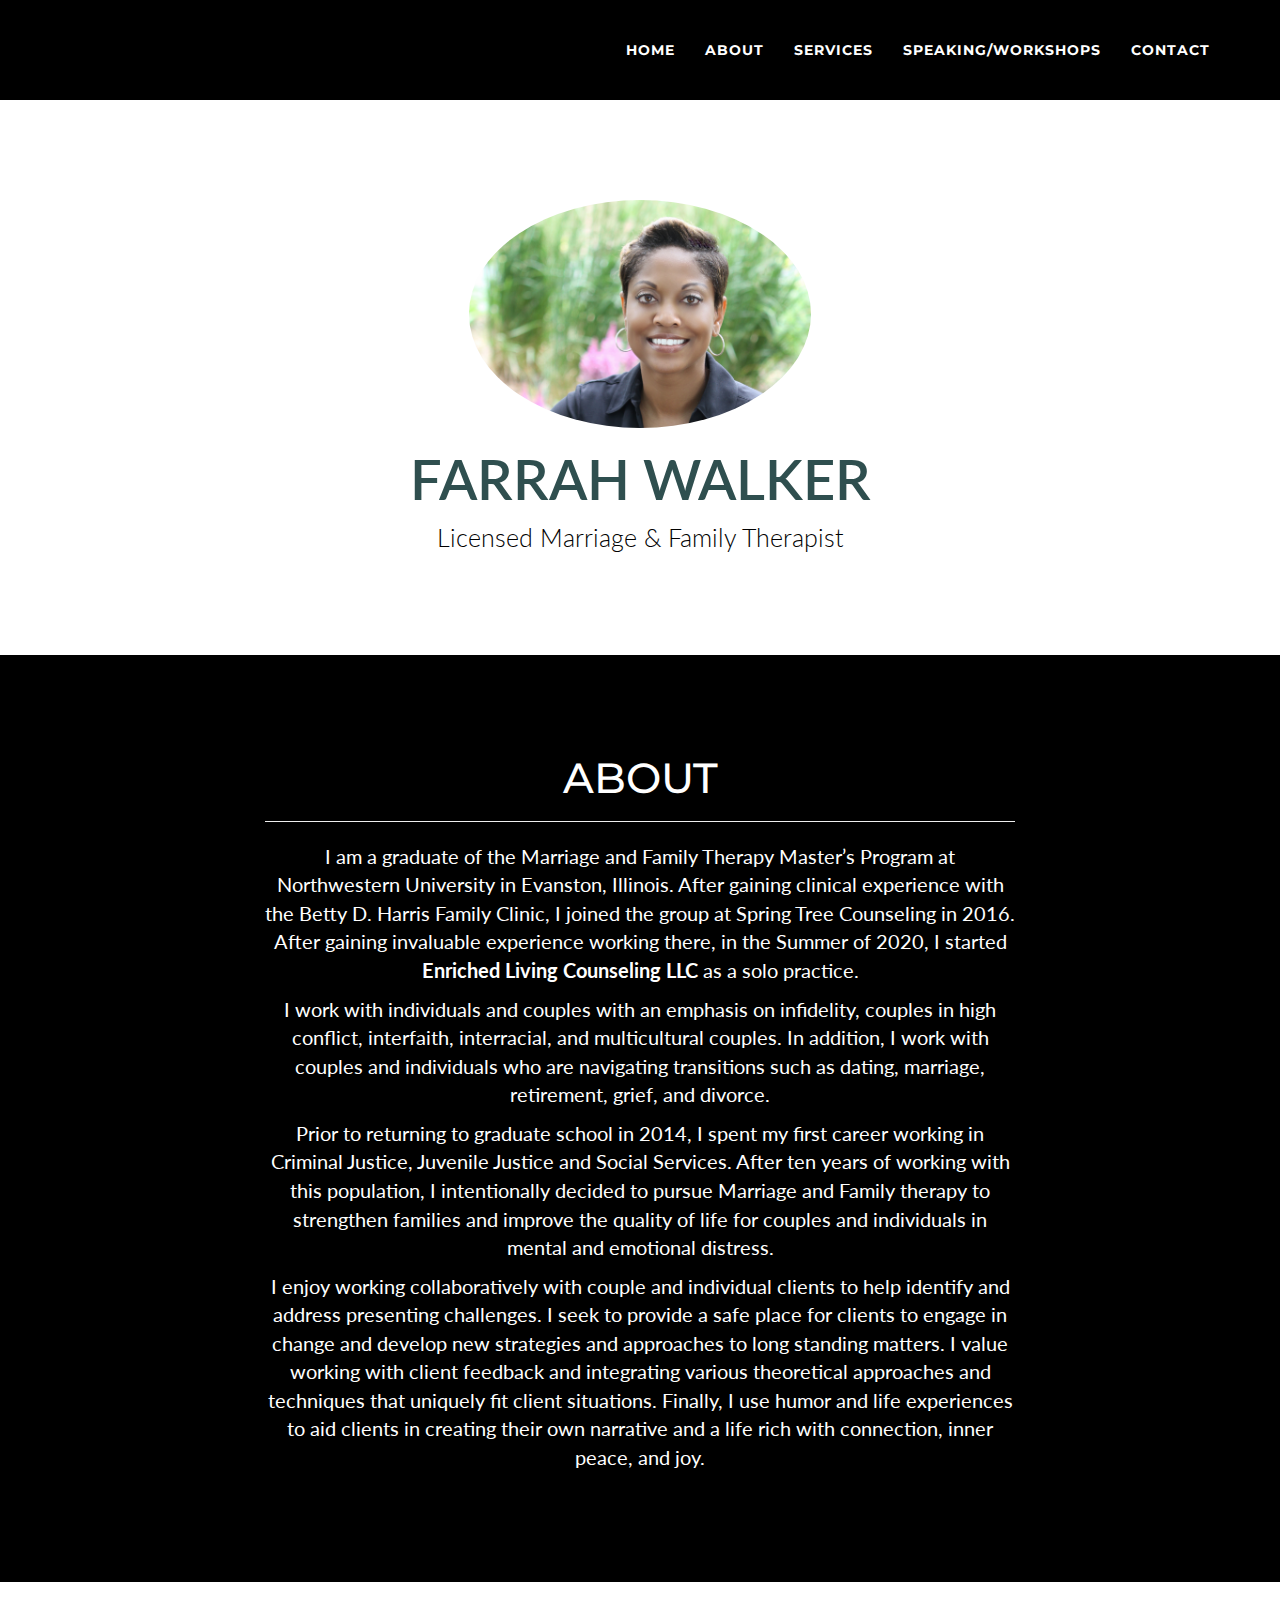
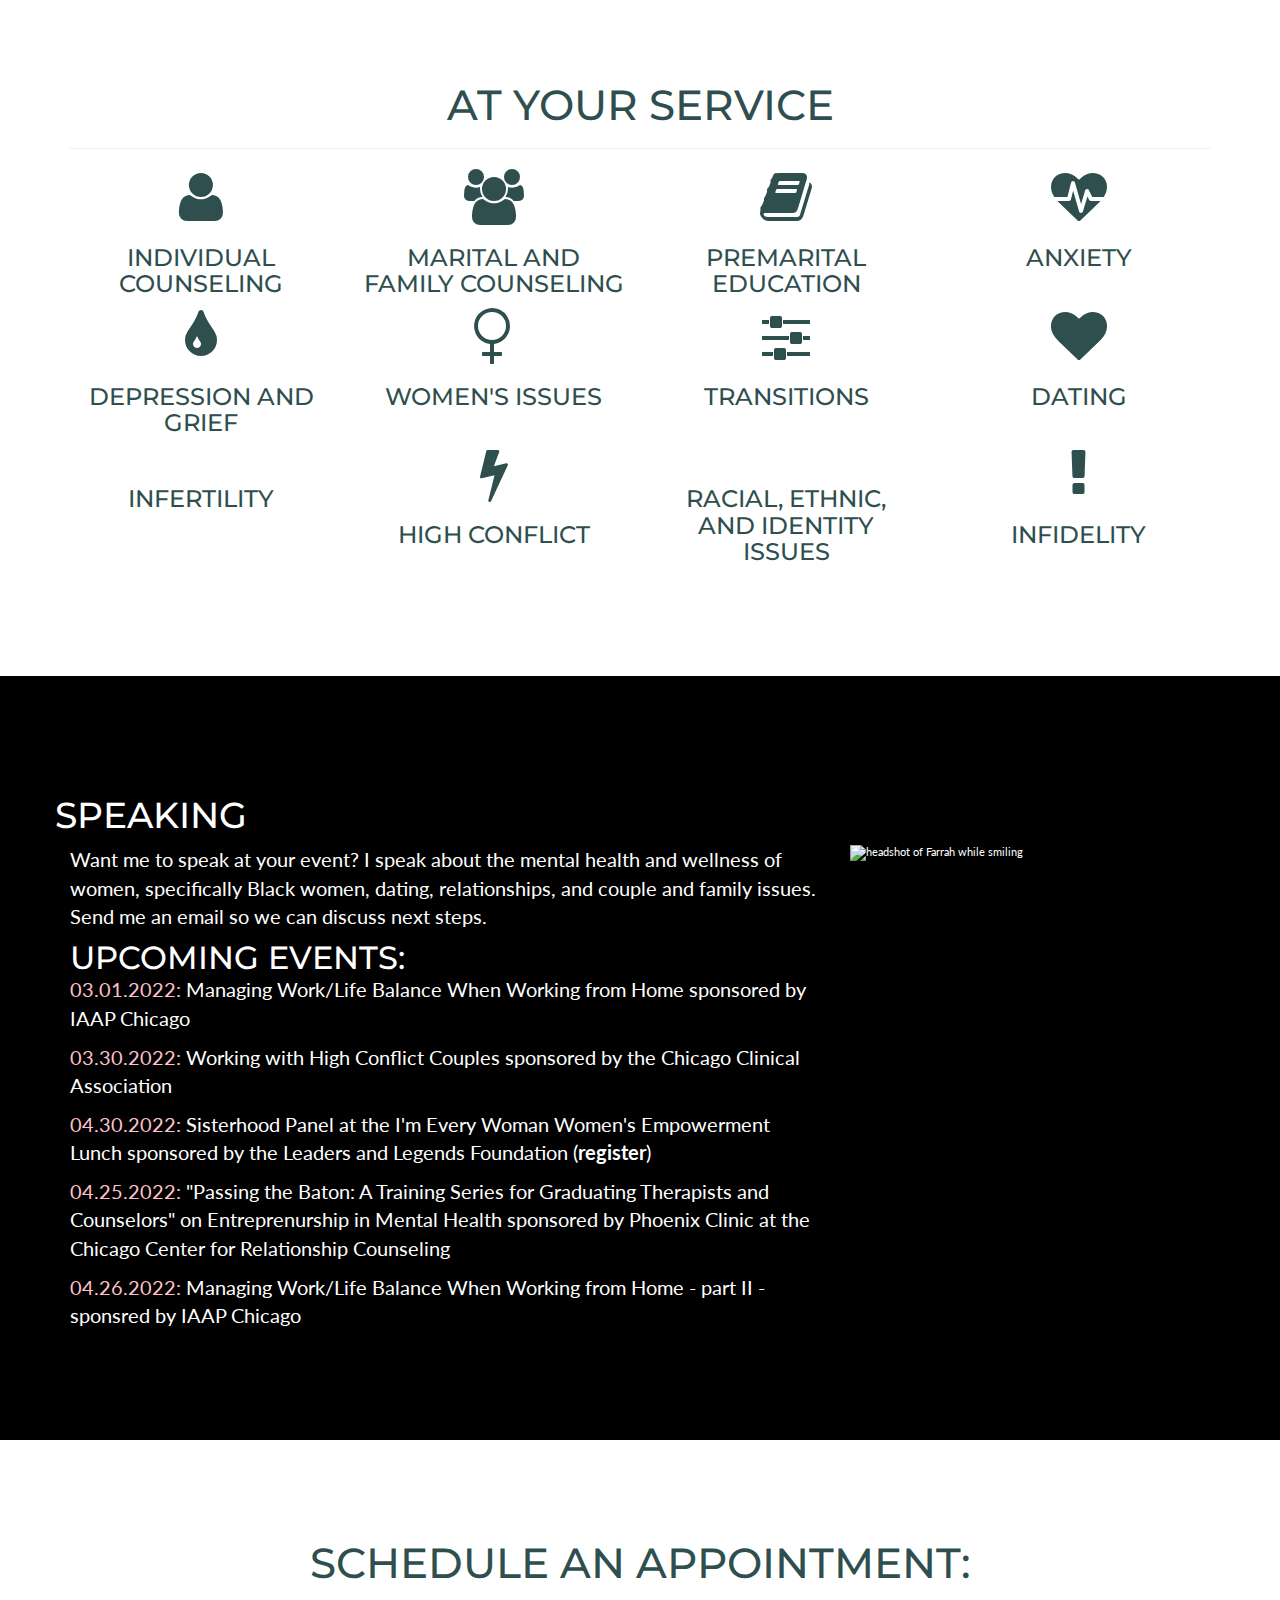
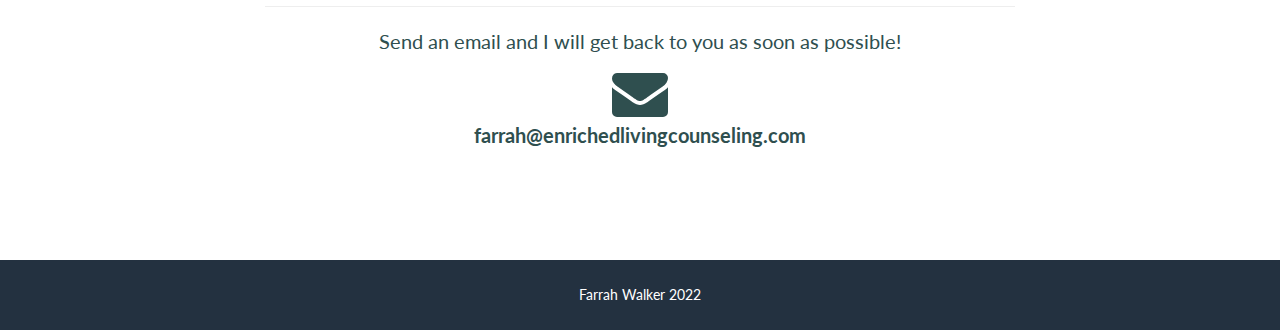
==== index.html @ 79505663 "events and speaking photo" ====
<!DOCTYPE html>
<html lang="en">

<head>

    <meta charset="utf-8">
    <meta http-equiv="X-UA-Compatible" content="IE=edge">
    <meta name="viewport" content="width=device-width, initial-scale=1">
    <meta name="description" content="Home page for Farrah Walker, MFT">
    <meta name="author" content="Robin N. Brewer - robinbrewer.com">

    <title>Farrah Walker, MFT</title>

    <!-- Bootstrap Core CSS -->
    <link href="vendor/bootstrap/css/bootstrap.min.css" rel="stylesheet">

    <!-- Theme CSS -->
    <link href="css/freelancer.min.css" rel="stylesheet">
    
    <!-- Custom Fonts -->
    <link href="vendor/font-awesome/css/font-awesome.min.css" rel="stylesheet" type="text/css">

    <link rel="stylesheet" href="https://use.fontawesome.com/releases/v5.15.4/css/all.css" integrity="sha384-DyZ88mC6Up2uqS4h/KRgHuoeGwBcD4Ng9SiP4dIRy0EXTlnuz47vAwmeGwVChigm" crossorigin="anonymous"/>

    <link href="https://fonts.googleapis.com/css?family=Montserrat:400,700" rel="stylesheet" type="text/css">
    <link href="https://fonts.googleapis.com/css?family=Lato:400,700,400italic,700italic" rel="stylesheet" type="text/css">

    <link href="css/custom.css" rel="stylesheet">


    <!-- HTML5 Shim and Respond.js IE8 support of HTML5 elements and media queries -->
    <!-- WARNING: Respond.js doesn't work if you view the page via file:// -->
    <!--[if lt IE 9]>
        <script src="https://oss.maxcdn.com/libs/html5shiv/3.7.0/html5shiv.js"></script>
        <script src="https://oss.maxcdn.com/libs/respond.js/1.4.2/respond.min.js"></script>
    <![endif]-->

</head>

<body id="page-top" class="index">
<div id="skipnav"><a href="#maincontent">Skip to main content</a></div>

    <!-- Navigation -->
    <nav id="mainNav" class="navbar navbar-default navbar-fixed-top navbar-custom">
        <div class="container">
            <!-- Brand and toggle get grouped for better mobile display -->
            <div class="navbar-header page-scroll">
                <button type="button" class="navbar-toggle" data-toggle="collapse" data-target="#bs-example-navbar-collapse-1">
                    <span class="sr-only">Toggle navigation</span> <i class="fa fa-bars fa-2x" aria-hidden="true"></i>
                </button>
                <!--<a class="navbar-brand" href="#page-top">Farrah Walker, MFT</a>-->
            </div>

            <!-- Collect the nav links, forms, and other content for toggling -->
            <div class="collapse navbar-collapse" id="bs-example-navbar-collapse-1">
                <ul class="nav navbar-nav navbar-right">
                    <li class="hidden">
                        <a href="#page-top"></a>
                    </li>
                    <li>
                        <a class="page-scroll" href="#">Home</a>
                    </li>
                   <li>
                        <a class="page-scroll" href="#about">About</a>
                    </li>
                    <li>
                        <a class="page-scroll" href="#services">Services</a>
                    </li>
                    <li>
                        <a class="page-scroll" href="#speaking">Speaking/Workshops</a>
                    </li>
                    <li>
                        <a class="page-scroll" href="#contact">Contact</a>
                    </li>
                </ul>
            </div>
            <!-- /.navbar-collapse -->
        </div>
        <!-- /.container-fluid -->
    </nav>

    <!-- Header -->
    <header>
        <div class="container" id="maincontent" tabindex="-1">
            <div class="row">
                <div class="col-lg-12">
                    <img class="img-responsive img-circle" src="img/header.jpg" width="30%" alt="farrah with short hair, smiling and wearing glasses">
                    
                    <div class="intro-text">
                        <h1 class="name">Farrah Walker</h1>
                        
                        <span class="skills">Licensed Marriage & Family Therapist</span>
                        
                    </div>
                </div>
            </div>
        </div>
    </header>


    <section class="bg-primary success" id="about">
        <div class="container">
            <div class="row">
                <div class="col-lg-8 col-lg-offset-2 text-center">
                    <h2 class="section-heading">About</h2>
                    <hr class="light">

                    <p class="text-faded">
                        I am a graduate of the Marriage and Family Therapy Master’s Program at Northwestern University in Evanston, Illinois. After gaining clinical experience with the Betty D. Harris Family Clinic, I joined the group at Spring Tree Counseling in 2016. After gaining invaluable experience working there, in the Summer of 2020, I started <a href="https://enrichedlivingcounseling.com/">Enriched Living Counseling LLC</a> as a solo practice. 
                    </p>    

                    <p class="text-faded">
                        I work with individuals and couples with an emphasis on infidelity, couples in high conflict, interfaith, interracial, and multicultural couples. In addition, I work with couples and individuals who are navigating transitions such as dating, marriage, retirement, grief, and divorce. 
                    </p>

                    <p class="text-faded">
                        Prior to returning to graduate school in 2014, I spent my first career working in Criminal Justice, Juvenile Justice and Social Services.  After ten years of working with this population, I intentionally decided to pursue Marriage and Family therapy to strengthen families and improve the quality of life for couples and individuals in mental and emotional distress.  
                    </p>

                    <p class="text-faded">
                        I enjoy working collaboratively with couple and individual clients to help identify and address presenting challenges. I seek to provide a safe place for clients to engage in change and develop new strategies and approaches to long standing matters. I value working with client feedback and integrating various theoretical approaches and techniques that uniquely fit client situations. Finally, I use humor and life experiences to aid clients in creating their own narrative and a life rich with connection, inner peace, and joy.  
                    </p>

                </div>
            </div>
        </div>
    </section>

    <section id="services">
        <div class="container">
            <div class="row">
                <div class="col-lg-12 text-center">
                    <h2 class="section-heading">At Your Service</h2>
                    <hr class="primary">
                </div>
            </div>
        </div>
        <div class="container">
            <div class="row">
                <div class="col-lg-3 col-md-6 text-center">
                    <div class="service-box">
                        <!--<img src="img/user.png" width="50">-->
                        <i class="fa fa-user fa-4x" aria-hidden="true"></i>
                        <h3>Individual Counseling</h3>
                    </div>
                </div>
                <div class="col-lg-3 col-md-6 text-center">
                    <div class="service-box">
                        <!--<img src="img/users.png" width="50">-->
                        <i class="fa fa-users fa-4x" aria-hidden="true"></i>
                        <h3>Marital and Family Counseling</h3>
                    </div>
                </div>
                <div class="col-lg-3 col-md-6 text-center">
                    <div class="service-box">
                        <!--<img src="img/book.png" width="50">-->
                        <i class="fa fa-book fa-4x" aria-hidden="true"></i>
                        <h3>Premarital Education</h3>
                    </div>
                </div>
                <div class="col-lg-3 col-md-6 text-center">
                    <div class="service-box">
                        <!--<img src="img/heartbeat.png" width="50">-->
                        <i class="fa fa-heartbeat fa-4x" aria-hidden="true"></i>
                        <h3>Anxiety</h3>
                    </div>
                </div>
            </div>

            <div class="row">
                <div class="col-lg-3 col-md-6 text-center">
                    <div class="service-box">
                        <!--<img src="img/tear.png" width="50">-->
                        <i class="fa fa-tint fa-4x" aria-hidden="true"></i>
                        <h3>Depression and Grief</h3>
                    </div>
                </div>
                
                <div class="col-lg-3 col-md-6 text-center">
                    <div class="service-box">
                        <!--<img src="img/venus.png" width="50">-->
                        <i class="fa fa-venus fa-4x" aria-hidden="true"></i>
                        <h3>Women's Issues</h3>
                    </div>
                </div>
                <div class="col-lg-3 col-md-6 text-center">
                    <div class="service-box">
                        <!--<img src="img/exchange.png" width="50">-->
                        <i class="fa fa-sliders fa-4x" aria-hidden="true"></i>
                        <h3>Transitions</h3>
                    </div>
                </div>
                <div class="col-lg-3 col-md-6 text-center">
                    <div class="service-box">
                        <!--<img src="img/exchange.png" width="50">-->
                        <i class="fa fa-heart fa-4x" aria-hidden="true"></i>
                        <h3>Dating</h3>
                    </div>
                </div>
            </div>

            <div class="row">
                <div class="col-lg-3 col-md-6 text-center">
                    <div class="service-box">
                        <!--<img src="img/tear.png" width="50">-->
                        <i class="fa fa-seedling fa-4x" aria-hidden="true"></i>
                        <h3>Infertility</h3>
                    </div>
                </div>
                
                <div class="col-lg-3 col-md-6 text-center">
                    <div class="service-box">
                        <!--<img src="img/venus.png" width="50">-->
                        <i class="fa fa-bolt fa-4x" aria-hidden="true"></i>
                        <h3>High Conflict</h3>
                    </div>
                </div>
                <div class="col-lg-3 col-md-6 text-center">
                    <div class="service-box">
                        <!--<img src="img/exchange.png" width="50">-->
                        <i class="fa fa-fingerprint fa-4x" aria-hidden="true"></i>
                        <h3>Racial, Ethnic, and Identity Issues</h3>
                    </div>
                </div>
                <div class="col-lg-3 col-md-6 text-center">
                    <div class="service-box">
                        <!--<img src="img/exchange.png" width="50">-->
                        <i class="fa fa-exclamation fa-4x" aria-hidden="true"></i>
                        <h3>Infidelity</h3>
                    </div>
                </div>
            </div>

            
        </div>
    </section>



    <section id="speaking" class="no-padding success">
        <div class="container">
            <div class="row">
                <h1>Speaking</h1>

                <div class="col-md-8">
                    <p class="speaking"> Want me to speak at your event? I speak about the mental health and wellness of women, specifically Black women, dating, relationships, and couple and family issues. Send me an email so we can discuss next steps.</p>

                    <h2>Upcoming Events:</h2>
                    <p><span class="speak-dt">03.01.2022:</span> Managing Work/Life Balance When Working from Home sponsored by IAAP Chicago</p>
                    <p><span class="speak-dt">03.30.2022:</span> Working with High Conflict Couples sponsored by the Chicago Clinical Association</p>
                    <p><span class="speak-dt">04.30.2022:</span> Sisterhood Panel at the I'm Every Woman Women's Empowerment Lunch sponsored by the Leaders and Legends Foundation (<a href="https://www.eventbrite.com/e/im-every-woman-tickets-239328416737">register</a>)</p>
                    <p><span class="speak-dt">04.25.2022:</span> "Passing the Baton: A Training Series for Graduating Therapists and Counselors" on Entreprenurship in Mental Health sponsored by Phoenix Clinic at the Chicago Center for Relationship Counseling</p>
                    <p><span class="speak-dt">04.26.2022:</span> Managing Work/Life Balance When Working from Home - part II - sponsred by IAAP Chicago</p>

                </div>

                <div class="col-md-4">
                    <img src="img/speaking.jpg" alt="headshot of Farrah while smiling" width="70%">
                </div>
            </div>

        </div>
    </section>

    <section id="contact" >
        <div class="container">
            <div class="row">
                <div class="col-lg-8 col-lg-offset-2 text-center">
                    <h2 class="section-heading">Schedule an appointment:</h2>
                    <hr class="primary">
                    <p>Send an email and I will get back to you as soon as possible!</p>
                </div>

                <div class="col-lg-12 text-center">
                    <i class="fa fa-envelope fa-4x" aria-hidden="true"></i>
                    <p><a class="darklink" href="mailto:farrah@enrichedlivingcounseling.com">farrah@enrichedlivingcounseling.com</a></p>
                </div>
            </div>
        </div>
    </section>

    <!-- Footer -->
    <footer class="text-center">
        
        <div class="footer-below">
            <div class="container">
                <div class="row">
                    <div class="col-lg-12">
                        Farrah Walker 2022
                    </div>
                </div>
            </div>
        </div>
    </footer>

    <!-- Scroll to Top Button (Only visible on small and extra-small screen sizes) -->
    <div class="scroll-top page-scroll hidden-sm hidden-xs hidden-lg hidden-md">
        <a class="btn btn-primary" href="#page-top">
            <i class="fa fa-chevron-up"></i>
        </a>
    </div>

    
   
    
    

    <!-- jQuery -->
    <script src="vendor/jquery/jquery.min.js"></script>

    <!-- Bootstrap Core JavaScript -->
    <script src="vendor/bootstrap/js/bootstrap.min.js"></script>

    <!-- Plugin JavaScript -->
    <script src="https://cdnjs.cloudflare.com/ajax/libs/jquery-easing/1.3/jquery.easing.min.js"></script>

    <!-- Contact Form JavaScript -->
    <script src="js/jqBootstrapValidation.js"></script>
    <script src="js/contact_me.js"></script>

    <!-- Theme JavaScript -->
    <script src="js/freelancer.min.js"></script>

</body>

</html>
---- css/freelancer.min.css ----
/*!
 * Start Bootstrap - Freelancer v3.3.7+1 (http://startbootstrap.com/template-overviews/freelancer)
 * Copyright 2013-2016 Start Bootstrap
 * Licensed under MIT (https://github.com/BlackrockDigital/startbootstrap/blob/gh-pages/LICENSE)
 */body{font-family:Lato,'Helvetica Neue',Helvetica,Arial,sans-serif;overflow-x:hidden}p{font-size:20px}p.small{font-size:16px}a,a.active,a:active,a:focus,a:hover{color:#18BC9C}h1,h2,h3,h4,h5,h6{font-family:Montserrat,"Helvetica Neue",Helvetica,Arial,sans-serif;text-transform:uppercase;font-weight:700}hr.star-light,hr.star-primary{padding:0;border:none;border-top:solid 5px;text-align:center;max-width:250px;margin:25px auto 30px}hr.star-light:after,hr.star-primary:after{content:"\f005";font-family:FontAwesome;display:inline-block;position:relative;top:-.8em;font-size:2em;padding:0 .25em}hr.star-light{border-color:#fff}hr.star-light:after{background-color:#18BC9C;color:#fff}hr.star-primary{border-color:#2C3E50}hr.star-primary:after{background-color:#fff;color:#2C3E50}.img-centered{margin:0 auto}header{text-align:center;background:#18BC9C;color:#fff}header .container{padding-top:100px;padding-bottom:50px}header img{display:block;margin:0 auto 20px}header .intro-text .name{display:block;font-family:Montserrat,"Helvetica Neue",Helvetica,Arial,sans-serif;text-transform:uppercase;font-weight:700;font-size:2em}header .intro-text .skills{font-size:1.25em;font-weight:300}@media (min-width:768px){header .container{padding-top:200px;padding-bottom:100px}header .intro-text .name{font-size:4.75em}header .intro-text .skills{font-size:1.75em}}.navbar-custom{background:#2C3E50;font-family:Montserrat,"Helvetica Neue",Helvetica,Arial,sans-serif;text-transform:uppercase;font-weight:700;border:none}.navbar-custom .navbar-brand,.navbar-custom .navbar-brand.active,.navbar-custom .navbar-brand:active,.navbar-custom .navbar-brand:focus,.navbar-custom .navbar-brand:hover{color:#fff}.navbar-custom .navbar-nav{letter-spacing:1px}.navbar-custom .navbar-nav li a{color:#fff}.navbar-custom .navbar-nav li a:hover{color:#18BC9C}.navbar-custom .navbar-nav li a:active,.navbar-custom .navbar-nav li a:focus{color:#fff}.navbar-custom .navbar-nav li.active a,.navbar-custom .navbar-nav li.active a:active,.navbar-custom .navbar-nav li.active a:focus,.navbar-custom .navbar-nav li.active a:hover{color:#fff;background:#18BC9C}.navbar-custom .navbar-toggle{color:#fff;text-transform:uppercase;font-size:10px;border-color:#fff}.navbar-custom .navbar-toggle:focus,.navbar-custom .navbar-toggle:hover{background-color:#18BC9C;color:#fff;border-color:#18BC9C}@media (min-width:768px){.navbar-custom{padding:25px 0;-webkit-transition:padding .3s;-moz-transition:padding .3s;transition:padding .3s}.navbar-custom .navbar-brand{font-size:2em;-webkit-transition:all .3s;-moz-transition:all .3s;transition:all .3s}.navbar-custom.affix{padding:10px 0}.navbar-custom.affix .navbar-brand{font-size:1.5em}}section{padding:100px 0}section h2{margin:0;font-size:3em}section.success{background:#18BC9C;color:#fff}@media (max-width:767px){section{padding:75px 0}section.first{padding-top:75px}}#portfolio .portfolio-item{margin:0 0 15px;right:0}#portfolio .portfolio-item .portfolio-link{display:block;position:relative;max-width:400px;margin:0 auto}#portfolio .portfolio-item .portfolio-link .caption{background:rgba(24,188,156,.9);position:absolute;width:100%;height:100%;opacity:0;transition:all ease .5s;-webkit-transition:all ease .5s;-moz-transition:all ease .5s}#portfolio .portfolio-item .portfolio-link .caption:hover{opacity:1}#portfolio .portfolio-item .portfolio-link .caption .caption-content{position:absolute;width:100%;height:20px;font-size:20px;text-align:center;top:50%;margin-top:-12px;color:#fff}#portfolio .portfolio-item .portfolio-link .caption .caption-content i{margin-top:-12px}#portfolio .portfolio-item .portfolio-link .caption .caption-content h3,#portfolio .portfolio-item .portfolio-link .caption .caption-content h4{margin:0}#portfolio *{z-index:2}@media (min-width:767px){#portfolio .portfolio-item{margin:0 0 30px}}.floating-label-form-group{position:relative;margin-bottom:0;padding-bottom:.5em;border-bottom:1px solid #eee}.floating-label-form-group input,.floating-label-form-group textarea{z-index:1;position:relative;padding-right:0;padding-left:0;border:none;border-radius:0;font-size:1.5em;background:0 0;box-shadow:none!important;resize:none}.floating-label-form-group label{display:block;z-index:0;position:relative;top:2em;margin:0;font-size:.85em;line-height:1.764705882em;vertical-align:middle;vertical-align:baseline;opacity:0;-webkit-transition:top .3s ease,opacity .3s ease;-moz-transition:top .3s ease,opacity .3s ease;-ms-transition:top .3s ease,opacity .3s ease;transition:top .3s ease,opacity .3s ease}.floating-label-form-group:not(:first-child){padding-left:14px;border-left:1px solid #eee}.floating-label-form-group-with-value label{top:0;opacity:1}.floating-label-form-group-with-focus label{color:#18BC9C}form .row:first-child .floating-label-form-group{border-top:1px solid #eee}footer{color:#fff}footer h3{margin-bottom:30px}footer .footer-above{padding-top:50px;background-color:#2C3E50}footer .footer-col{margin-bottom:50px}footer .footer-below{padding:25px 0;background-color:#233140}.btn-outline{color:#fff;font-size:20px;border:2px solid #fff;background:0 0;transition:all .3s ease-in-out;margin-top:15px}.btn-outline.active,.btn-outline:active,.btn-outline:focus,.btn-outline:hover{color:#18BC9C;background:#fff;border:2px solid #fff}.btn-primary{color:#fff;background-color:#2C3E50;border-color:#2C3E50;font-weight:700}.btn-primary.active,.btn-primary:active,.btn-primary:focus,.btn-primary:hover,.open .dropdown-toggle.btn-primary{color:#fff;background-color:#1a242f;border-color:#161f29}.btn-primary.active,.btn-primary:active,.open .dropdown-toggle.btn-primary{background-image:none}.btn-primary.disabled,.btn-primary.disabled.active,.btn-primary.disabled:active,.btn-primary.disabled:focus,.btn-primary.disabled:hover,.btn-primary[disabled],.btn-primary[disabled].active,.btn-primary[disabled]:active,.btn-primary[disabled]:focus,.btn-primary[disabled]:hover,fieldset[disabled] .btn-primary,fieldset[disabled] .btn-primary.active,fieldset[disabled] .btn-primary:active,fieldset[disabled] .btn-primary:focus,fieldset[disabled] .btn-primary:hover{background-color:#2C3E50;border-color:#2C3E50}.btn-primary .badge{color:#2C3E50;background-color:#fff}.btn-success{color:#fff;background-color:#18BC9C;border-color:#18BC9C;font-weight:700}.btn-success.active,.btn-success:active,.btn-success:focus,.btn-success:hover,.open .dropdown-toggle.btn-success{color:#fff;background-color:#128f76;border-color:#11866f}.btn-success.active,.btn-success:active,.open .dropdown-toggle.btn-success{background-image:none}.btn-success.disabled,.btn-success.disabled.active,.btn-success.disabled:active,.btn-success.disabled:focus,.btn-success.disabled:hover,.btn-success[disabled],.btn-success[disabled].active,.btn-success[disabled]:active,.btn-success[disabled]:focus,.btn-success[disabled]:hover,fieldset[disabled] .btn-success,fieldset[disabled] .btn-success.active,fieldset[disabled] .btn-success:active,fieldset[disabled] .btn-success:focus,fieldset[disabled] .btn-success:hover{background-color:#18BC9C;border-color:#18BC9C}.btn-success .badge{color:#18BC9C;background-color:#fff}.btn-social{display:inline-block;height:50px;width:50px;border:2px solid #fff;border-radius:100%;text-align:center;font-size:20px;line-height:45px}.scroll-top{position:fixed;right:2%;bottom:2%;width:50px;height:50px;z-index:1049}.scroll-top .btn{font-size:20px;width:50px;height:50px;border-radius:100%;line-height:28px}.portfolio-modal .modal-content{border-radius:0;background-clip:border-box;-webkit-box-shadow:none;box-shadow:none;border:none;min-height:100%;padding:100px 0;text-align:center}.portfolio-modal .modal-content h2{margin:0;font-size:3em}.portfolio-modal .modal-content img{margin-bottom:30px}.portfolio-modal .modal-content .item-details{margin:30px 0}.portfolio-modal .close-modal{position:absolute;width:75px;height:75px;background-color:transparent;top:25px;right:25px;cursor:pointer}.portfolio-modal .close-modal:hover{opacity:.3}.portfolio-modal .close-modal .lr{height:75px;width:1px;margin-left:35px;background-color:#2C3E50;transform:rotate(45deg);-ms-transform:rotate(45deg);-webkit-transform:rotate(45deg);z-index:1051}.portfolio-modal .close-modal .lr .rl{height:75px;width:1px;background-color:#2C3E50;transform:rotate(90deg);-ms-transform:rotate(90deg);-webkit-transform:rotate(90deg);z-index:1052}.portfolio-modal .modal-backdrop{opacity:0;display:none}#skipnav a{padding:6px;position:absolute;top:-40px;left:0;color:#fff;border-right:1px solid #fff;border-bottom:1px solid #fff;border-bottom-right-radius:8px;background:0 0;transition:top 1s ease-out,background 1s linear;z-index:2000}#skipnav a:focus{position:absolute;left:0;top:0;background:#18BC9C;outline:0;transition:top .1s ease-in,background .5s linear}div#maincontent{outline:0}
---- css/custom.css ----
header{
    background-color: white;
    color: black;
}
a.success{
    color: white;
}
a.darklink{
  color:#2f4f4f;
}
a.darklink:hover{
  color:#18BC9C;
}
body{
	color:#2f4f4f;
}
h1,
h2,
h3,
h4,
h5,
h6 {
  font-family: "Montserrat", "Helvetica Neue", Helvetica, Arial, sans-serif;
  font-weight: 500;
}
header .intro-text .name {
  display: block;
  font-family: "Lato", "Helvetica Neue", Helvetica, Arial, sans-serif;
  text-transform: uppercase;
  font-weight: 600;
  font-size: 4em;
  color: #2f4f4f;
}
a, a.active, a:active, a:focus, a:hover{
  color:white;
  font-weight: bold;
}
a:hover{
  color: pink;
}

.success{
  background-color:black!important;
}

.navbar{
  background-color:black!important;
}

.speak-dt{
  color: pink;
}

#speaking{
  font-size: .75em;
}

/*.navbar-default .navbar-nav > li > a:hover, .navbar-default .navbar-nav > li > a:focus, .nav > li > a:focus{
    background-color: #5A0016;
    color: white;
}*/
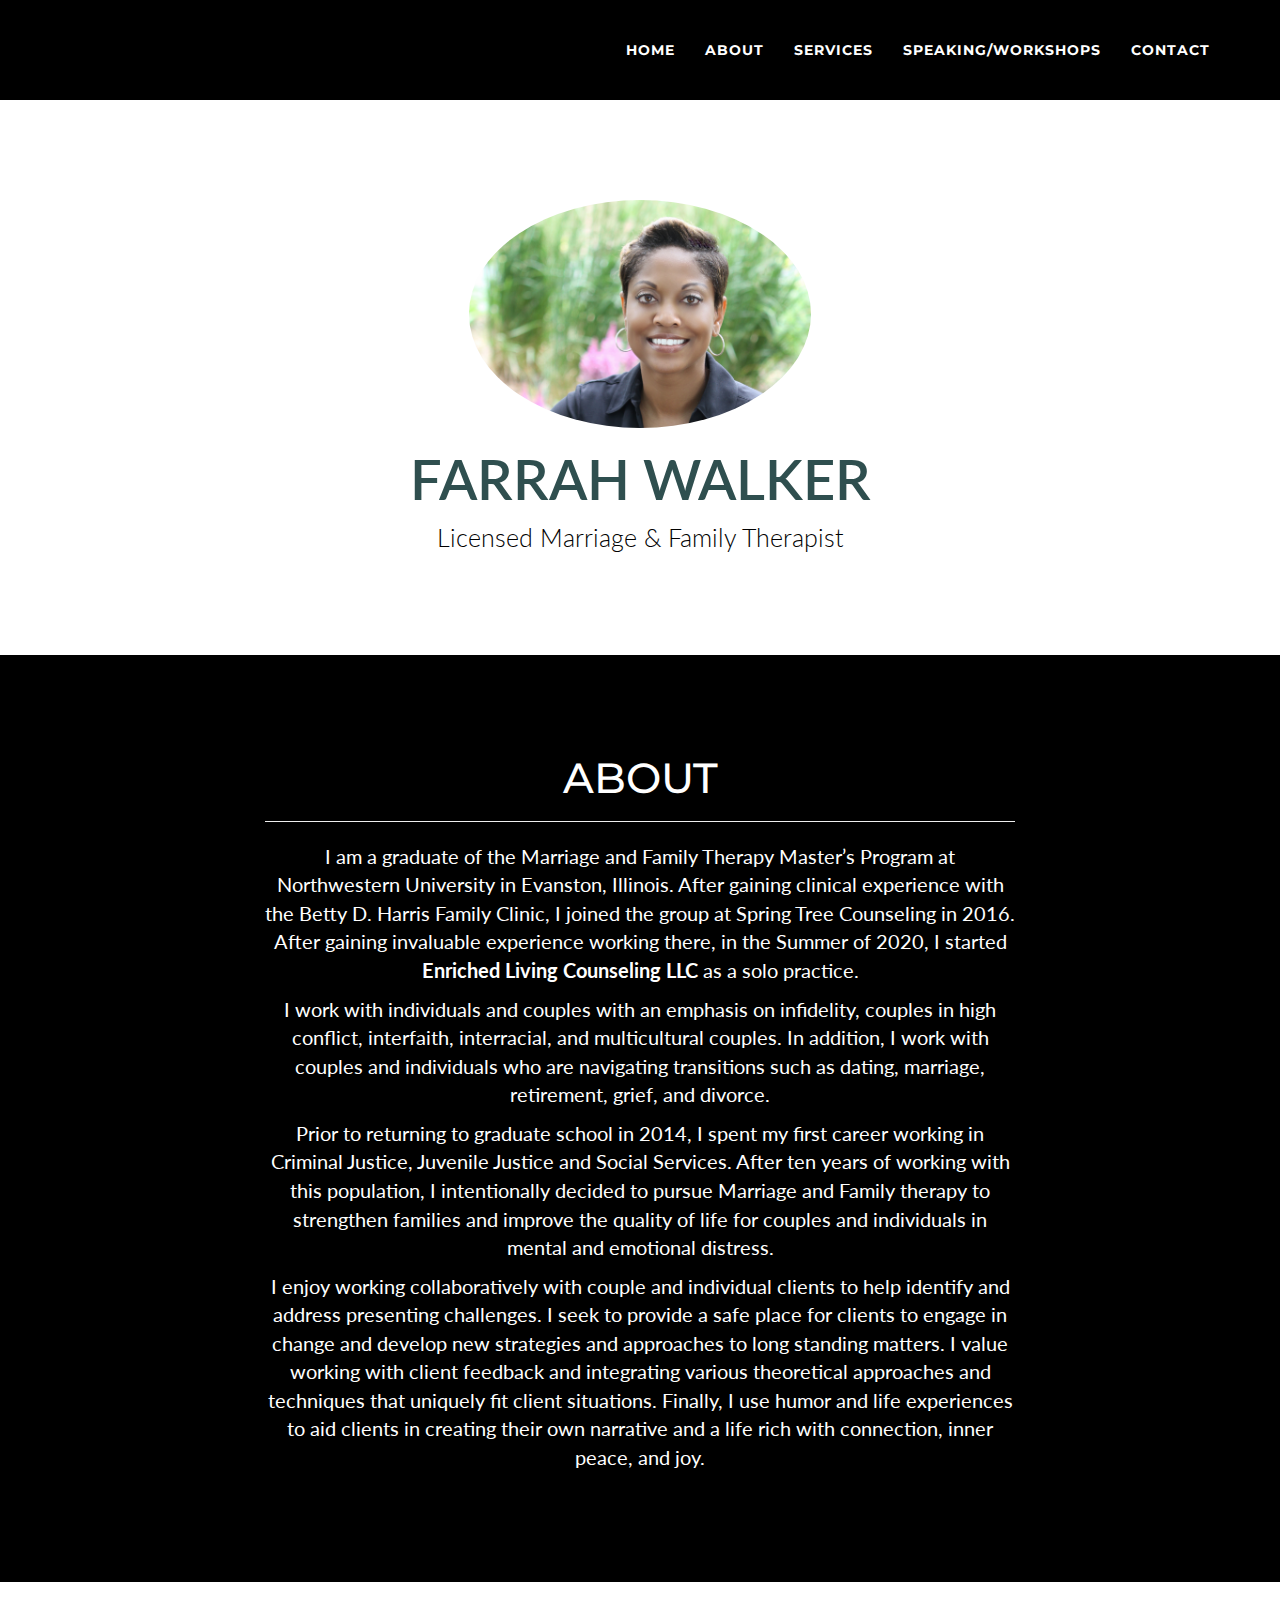
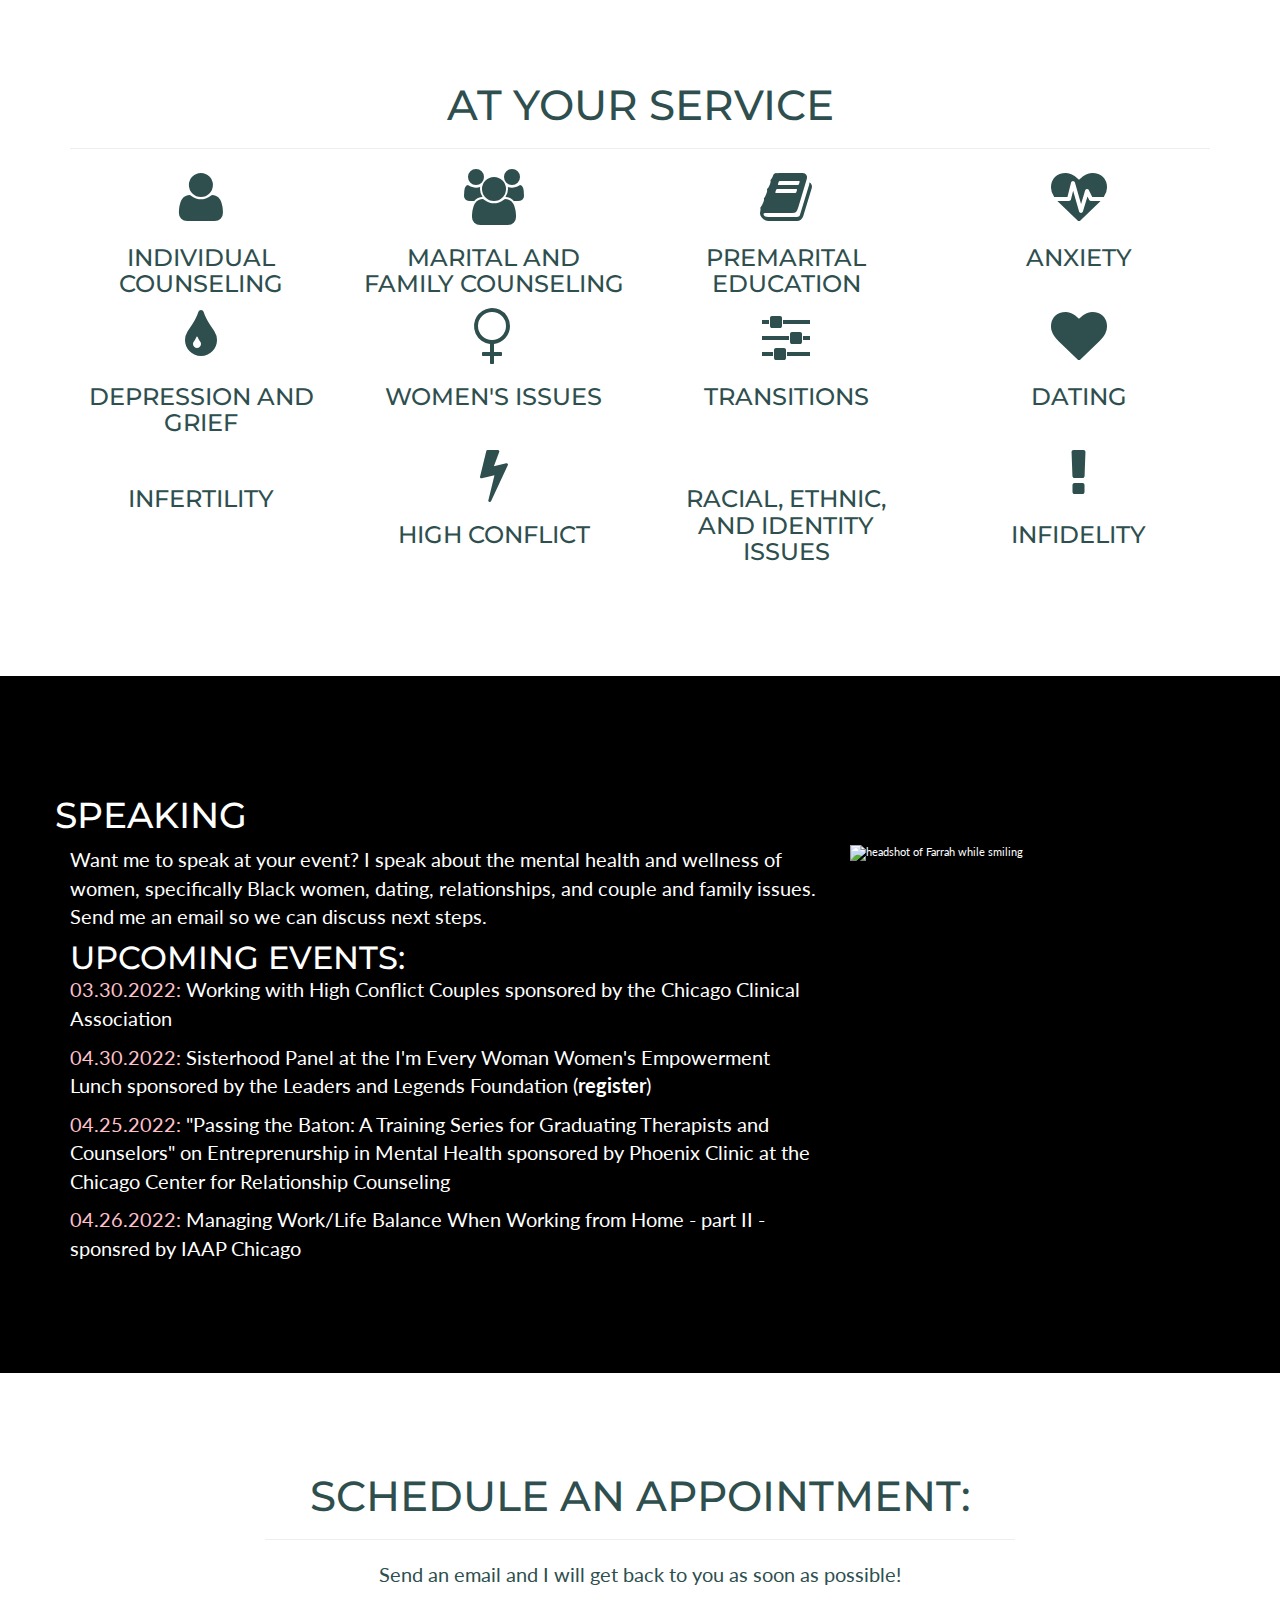
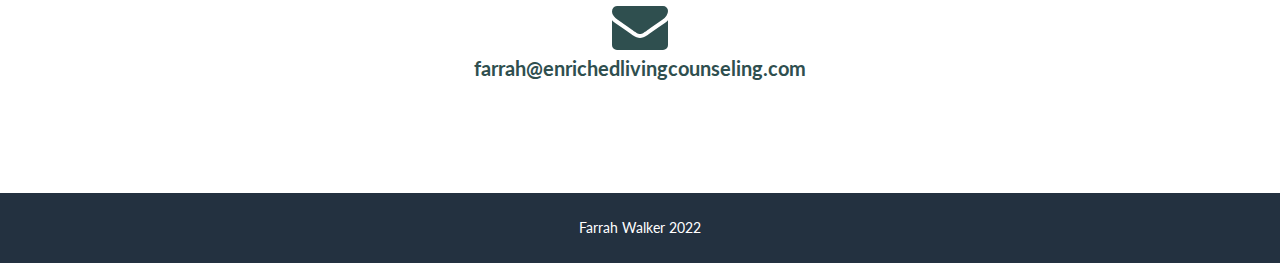
==== commit 0da165fe: "removed 3/1 speaking" ====
--- a/index.html
+++ b/index.html
@@ -246,7 +246,6 @@
                     <p class="speaking"> Want me to speak at your event? I speak about the mental health and wellness of women, specifically Black women, dating, relationships, and couple and family issues. Send me an email so we can discuss next steps.</p>
 
                     <h2>Upcoming Events:</h2>
-                    <p><span class="speak-dt">03.01.2022:</span> Managing Work/Life Balance When Working from Home sponsored by IAAP Chicago</p>
                     <p><span class="speak-dt">03.30.2022:</span> Working with High Conflict Couples sponsored by the Chicago Clinical Association</p>
                     <p><span class="speak-dt">04.30.2022:</span> Sisterhood Panel at the I'm Every Woman Women's Empowerment Lunch sponsored by the Leaders and Legends Foundation (<a href="https://www.eventbrite.com/e/im-every-woman-tickets-239328416737">register</a>)</p>
                     <p><span class="speak-dt">04.25.2022:</span> "Passing the Baton: A Training Series for Graduating Therapists and Counselors" on Entreprenurship in Mental Health sponsored by Phoenix Clinic at the Chicago Center for Relationship Counseling</p>
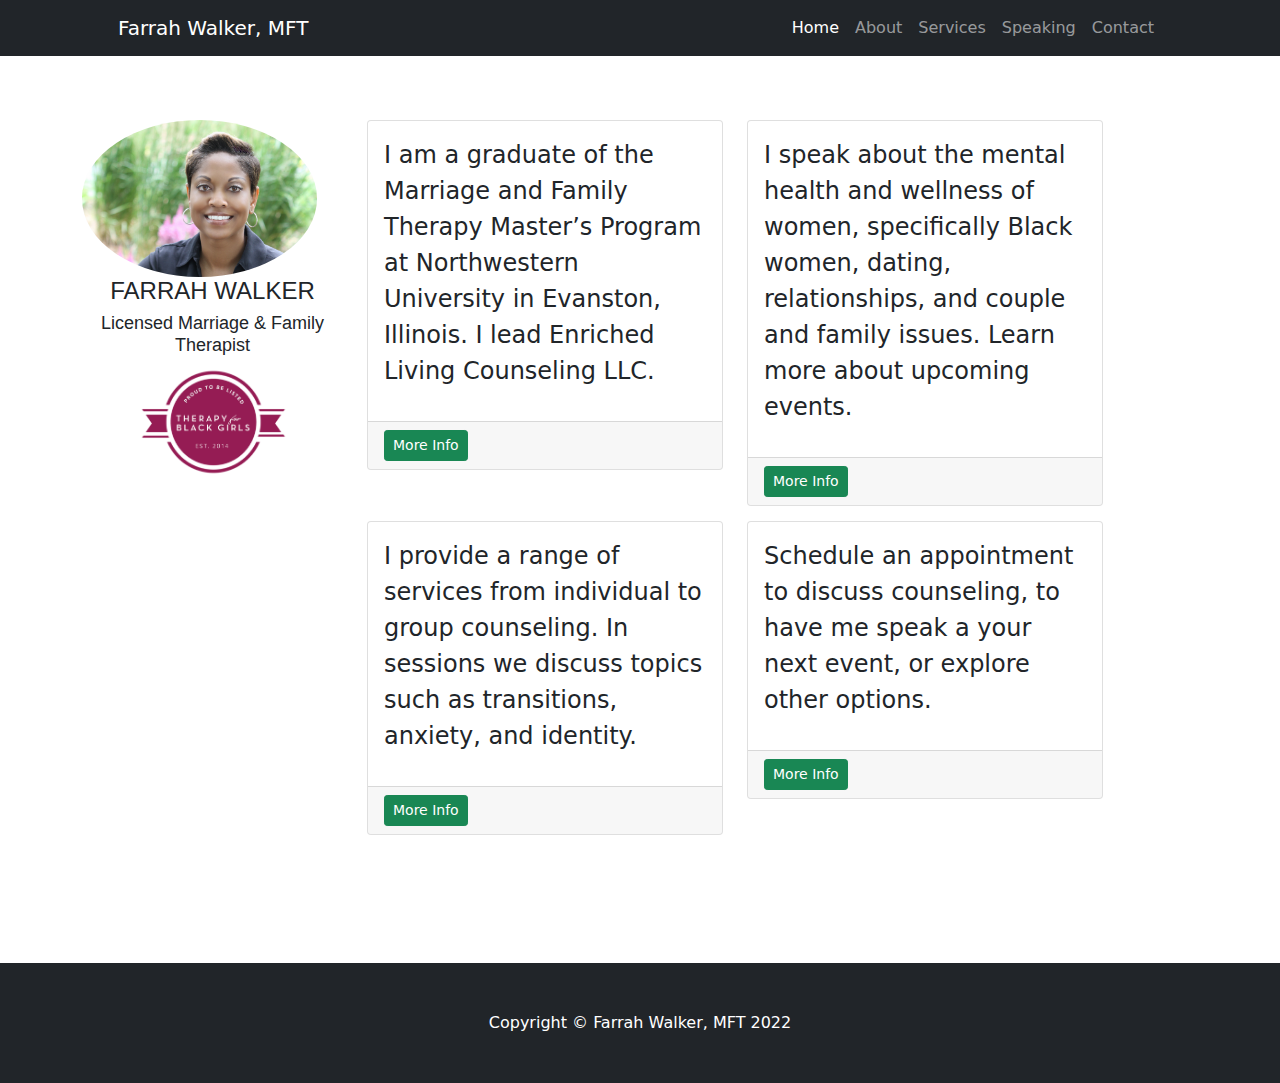
==== commit 09349274: "new site" ====
--- a/index.html
+++ b/index.html
@@ -1,325 +1,104 @@
 <!DOCTYPE html>
 <html lang="en">
-
-<head>
-
-    <meta charset="utf-8">
-    <meta http-equiv="X-UA-Compatible" content="IE=edge">
-    <meta name="viewport" content="width=device-width, initial-scale=1">
-    <meta name="description" content="Home page for Farrah Walker, MFT">
-    <meta name="author" content="Robin N. Brewer - robinbrewer.com">
-
-    <title>Farrah Walker, MFT</title>
-
-    <!-- Bootstrap Core CSS -->
-    <link href="vendor/bootstrap/css/bootstrap.min.css" rel="stylesheet">
-
-    <!-- Theme CSS -->
-    <link href="css/freelancer.min.css" rel="stylesheet">
-    
-    <!-- Custom Fonts -->
-    <link href="vendor/font-awesome/css/font-awesome.min.css" rel="stylesheet" type="text/css">
-
-    <link rel="stylesheet" href="https://use.fontawesome.com/releases/v5.15.4/css/all.css" integrity="sha384-DyZ88mC6Up2uqS4h/KRgHuoeGwBcD4Ng9SiP4dIRy0EXTlnuz47vAwmeGwVChigm" crossorigin="anonymous"/>
-
-    <link href="https://fonts.googleapis.com/css?family=Montserrat:400,700" rel="stylesheet" type="text/css">
-    <link href="https://fonts.googleapis.com/css?family=Lato:400,700,400italic,700italic" rel="stylesheet" type="text/css">
-
-    <link href="css/custom.css" rel="stylesheet">
-
-
-    <!-- HTML5 Shim and Respond.js IE8 support of HTML5 elements and media queries -->
-    <!-- WARNING: Respond.js doesn't work if you view the page via file:// -->
-    <!--[if lt IE 9]>
-        <script src="https://oss.maxcdn.com/libs/html5shiv/3.7.0/html5shiv.js"></script>
-        <script src="https://oss.maxcdn.com/libs/respond.js/1.4.2/respond.min.js"></script>
-    <![endif]-->
-
-</head>
-
-<body id="page-top" class="index">
-<div id="skipnav"><a href="#maincontent">Skip to main content</a></div>
-
-    <!-- Navigation -->
-    <nav id="mainNav" class="navbar navbar-default navbar-fixed-top navbar-custom">
-        <div class="container">
-            <!-- Brand and toggle get grouped for better mobile display -->
-            <div class="navbar-header page-scroll">
-                <button type="button" class="navbar-toggle" data-toggle="collapse" data-target="#bs-example-navbar-collapse-1">
-                    <span class="sr-only">Toggle navigation</span> <i class="fa fa-bars fa-2x" aria-hidden="true"></i>
-                </button>
-                <!--<a class="navbar-brand" href="#page-top">Farrah Walker, MFT</a>-->
-            </div>
-
-            <!-- Collect the nav links, forms, and other content for toggling -->
-            <div class="collapse navbar-collapse" id="bs-example-navbar-collapse-1">
-                <ul class="nav navbar-nav navbar-right">
-                    <li class="hidden">
-                        <a href="#page-top"></a>
-                    </li>
-                    <li>
-                        <a class="page-scroll" href="#">Home</a>
-                    </li>
-                   <li>
-                        <a class="page-scroll" href="#about">About</a>
-                    </li>
-                    <li>
-                        <a class="page-scroll" href="#services">Services</a>
-                    </li>
-                    <li>
-                        <a class="page-scroll" href="#speaking">Speaking/Workshops</a>
-                    </li>
-                    <li>
-                        <a class="page-scroll" href="#contact">Contact</a>
-                    </li>
-                </ul>
-            </div>
-            <!-- /.navbar-collapse -->
-        </div>
-        <!-- /.container-fluid -->
-    </nav>
-
-    <!-- Header -->
-    <header>
-        <div class="container" id="maincontent" tabindex="-1">
-            <div class="row">
-                <div class="col-lg-12">
-                    <img class="img-responsive img-circle" src="img/header.jpg" width="30%" alt="farrah with short hair, smiling and wearing glasses">
-                    
-                    <div class="intro-text">
-                        <h1 class="name">Farrah Walker</h1>
-                        
-                        <span class="skills">Licensed Marriage & Family Therapist</span>
-                        
-                    </div>
+    <head>
+        <meta charset="utf-8" />
+        <meta name="viewport" content="width=device-width, initial-scale=1, shrink-to-fit=no" />
+        <meta name="description" content="" />
+        <meta name="author" content="" />
+        <title>Farrah Walker, MFT</title>
+        <!-- Favicon-->
+        <link rel="icon" type="image/x-icon" href="assets/favicon.ico" />
+        <!-- Core theme CSS (includes Bootstrap)-->
+        <link href="css/styles.css" rel="stylesheet" />
+        <link href="css/custom.css" rel="stylesheet" />
+    </head>
+    <body>
+        <!-- Responsive navbar-->
+        <nav class="navbar navbar-expand-lg navbar-dark bg-dark">
+            <div class="container px-5">
+                <a class="navbar-brand" href="#!">Farrah Walker, MFT</a>
+                <button class="navbar-toggler" type="button" data-bs-toggle="collapse" data-bs-target="#navbarSupportedContent" aria-controls="navbarSupportedContent" aria-expanded="false" aria-label="Toggle navigation"><span class="navbar-toggler-icon"></span></button>
+                <div class="collapse navbar-collapse" id="navbarSupportedContent">
+                    <ul class="navbar-nav ms-auto mb-2 mb-lg-0">
+                        <li class="nav-item"><a class="nav-link active" aria-current="page" href="#!">Home</a></li>
+                        <li class="nav-item"><a class="nav-link" href="about.html">About</a></li>
+                        <li class="nav-item"><a class="nav-link" href="services.html">Services</a></li>
+                        <li class="nav-item"><a class="nav-link" href="speaking.html">Speaking</a></li>
+                        <li class="nav-item"><a class="nav-link" href="contact.html">Contact</a></li>
+                    </ul>
                 </div>
             </div>
-        </div>
-    </header>
-
-
-    <section class="bg-primary success" id="about">
-        <div class="container">
+        </nav>
+        <!-- Page Content-->
+        <div class="container home">
             <div class="row">
-                <div class="col-lg-8 col-lg-offset-2 text-center">
-                    <h2 class="section-heading">About</h2>
-                    <hr class="light">
-
-                    <p class="text-faded">
-                        I am a graduate of the Marriage and Family Therapy Master’s Program at Northwestern University in Evanston, Illinois. After gaining clinical experience with the Betty D. Harris Family Clinic, I joined the group at Spring Tree Counseling in 2016. After gaining invaluable experience working there, in the Summer of 2020, I started <a href="https://enrichedlivingcounseling.com/">Enriched Living Counseling LLC</a> as a solo practice. 
-                    </p>    
-
-                    <p class="text-faded">
-                        I work with individuals and couples with an emphasis on infidelity, couples in high conflict, interfaith, interracial, and multicultural couples. In addition, I work with couples and individuals who are navigating transitions such as dating, marriage, retirement, grief, and divorce. 
-                    </p>
-
-                    <p class="text-faded">
-                        Prior to returning to graduate school in 2014, I spent my first career working in Criminal Justice, Juvenile Justice and Social Services.  After ten years of working with this population, I intentionally decided to pursue Marriage and Family therapy to strengthen families and improve the quality of life for couples and individuals in mental and emotional distress.  
-                    </p>
-
-                    <p class="text-faded">
-                        I enjoy working collaboratively with couple and individual clients to help identify and address presenting challenges. I seek to provide a safe place for clients to engage in change and develop new strategies and approaches to long standing matters. I value working with client feedback and integrating various theoretical approaches and techniques that uniquely fit client situations. Finally, I use humor and life experiences to aid clients in creating their own narrative and a life rich with connection, inner peace, and joy.  
-                    </p>
-
-                </div>
-            </div>
-        </div>
-    </section>
-
-    <section id="services">
-        <div class="container">
-            <div class="row">
-                <div class="col-lg-12 text-center">
-                    <h2 class="section-heading">At Your Service</h2>
-                    <hr class="primary">
-                </div>
-            </div>
-        </div>
-        <div class="container">
-            <div class="row">
-                <div class="col-lg-3 col-md-6 text-center">
-                    <div class="service-box">
-                        <!--<img src="img/user.png" width="50">-->
-                        <i class="fa fa-user fa-4x" aria-hidden="true"></i>
-                        <h3>Individual Counseling</h3>
-                    </div>
-                </div>
-                <div class="col-lg-3 col-md-6 text-center">
-                    <div class="service-box">
-                        <!--<img src="img/users.png" width="50">-->
-                        <i class="fa fa-users fa-4x" aria-hidden="true"></i>
-                        <h3>Marital and Family Counseling</h3>
-                    </div>
-                </div>
-                <div class="col-lg-3 col-md-6 text-center">
-                    <div class="service-box">
-                        <!--<img src="img/book.png" width="50">-->
-                        <i class="fa fa-book fa-4x" aria-hidden="true"></i>
-                        <h3>Premarital Education</h3>
-                    </div>
-                </div>
-                <div class="col-lg-3 col-md-6 text-center">
-                    <div class="service-box">
-                        <!--<img src="img/heartbeat.png" width="50">-->
-                        <i class="fa fa-heartbeat fa-4x" aria-hidden="true"></i>
-                        <h3>Anxiety</h3>
-                    </div>
-                </div>
-            </div>
-
-            <div class="row">
-                <div class="col-lg-3 col-md-6 text-center">
-                    <div class="service-box">
-                        <!--<img src="img/tear.png" width="50">-->
-                        <i class="fa fa-tint fa-4x" aria-hidden="true"></i>
-                        <h3>Depression and Grief</h3>
-                    </div>
-                </div>
-                
-                <div class="col-lg-3 col-md-6 text-center">
-                    <div class="service-box">
-                        <!--<img src="img/venus.png" width="50">-->
-                        <i class="fa fa-venus fa-4x" aria-hidden="true"></i>
-                        <h3>Women's Issues</h3>
-                    </div>
-                </div>
-                <div class="col-lg-3 col-md-6 text-center">
-                    <div class="service-box">
-                        <!--<img src="img/exchange.png" width="50">-->
-                        <i class="fa fa-sliders fa-4x" aria-hidden="true"></i>
-                        <h3>Transitions</h3>
-                    </div>
-                </div>
-                <div class="col-lg-3 col-md-6 text-center">
-                    <div class="service-box">
-                        <!--<img src="img/exchange.png" width="50">-->
-                        <i class="fa fa-heart fa-4x" aria-hidden="true"></i>
-                        <h3>Dating</h3>
-                    </div>
-                </div>
-            </div>
-
-            <div class="row">
-                <div class="col-lg-3 col-md-6 text-center">
-                    <div class="service-box">
-                        <!--<img src="img/tear.png" width="50">-->
-                        <i class="fa fa-seedling fa-4x" aria-hidden="true"></i>
-                        <h3>Infertility</h3>
-                    </div>
-                </div>
-                
-                <div class="col-lg-3 col-md-6 text-center">
-                    <div class="service-box">
-                        <!--<img src="img/venus.png" width="50">-->
-                        <i class="fa fa-bolt fa-4x" aria-hidden="true"></i>
-                        <h3>High Conflict</h3>
-                    </div>
-                </div>
-                <div class="col-lg-3 col-md-6 text-center">
-                    <div class="service-box">
-                        <!--<img src="img/exchange.png" width="50">-->
-                        <i class="fa fa-fingerprint fa-4x" aria-hidden="true"></i>
-                        <h3>Racial, Ethnic, and Identity Issues</h3>
-                    </div>
-                </div>
-                <div class="col-lg-3 col-md-6 text-center">
-                    <div class="service-box">
-                        <!--<img src="img/exchange.png" width="50">-->
-                        <i class="fa fa-exclamation fa-4x" aria-hidden="true"></i>
-                        <h3>Infidelity</h3>
-                    </div>
-                </div>
-            </div>
-
-            
-        </div>
-    </section>
-
-
-
-    <section id="speaking" class="no-padding success">
-        <div class="container">
-            <div class="row">
-                <h1>Speaking</h1>
+                <div class="col-md-3 justify-content-md-center" >
+                    <img class="rounded-circle" src="img/header.jpg" width="90%" alt="farrah with short hair, smiling and wearing glasses"></img>
+                    <h1 class="text-center">Farrah Walker</h1>
+                    <h2 class="text-center">Licensed Marriage & Family Therapist</h2>
+                    <img class="mx-auto d-block" src="img/TFBG-Logo-Wine.PNG" alt="therapy for black girls logo" width="150px">
+                </div> <!-- end image column-->
 
                 <div class="col-md-8">
-                    <p class="speaking"> Want me to speak at your event? I speak about the mental health and wellness of women, specifically Black women, dating, relationships, and couple and family issues. Send me an email so we can discuss next steps.</p>
+                    <div class="row">
+                        <div class="col-md-6">
+                            <div class="card">
+                                <div class="card-body">
+                                    <p class="highlight-text">I am a graduate of the Marriage and Family Therapy Master’s Program at Northwestern University in Evanston, Illinois. I lead Enriched Living Counseling LLC.
+                                    </p>
+                                </div> <!-- end card body -->
 
-                    <h2>Upcoming Events:</h2>
-                    <p><span class="speak-dt">03.30.2022:</span> Working with High Conflict Couples sponsored by the Chicago Clinical Association</p>
-                    <p><span class="speak-dt">04.30.2022:</span> Sisterhood Panel at the I'm Every Woman Women's Empowerment Lunch sponsored by the Leaders and Legends Foundation (<a href="https://www.eventbrite.com/e/im-every-woman-tickets-239328416737">register</a>)</p>
-                    <p><span class="speak-dt">04.25.2022:</span> "Passing the Baton: A Training Series for Graduating Therapists and Counselors" on Entreprenurship in Mental Health sponsored by Phoenix Clinic at the Chicago Center for Relationship Counseling</p>
-                    <p><span class="speak-dt">04.26.2022:</span> Managing Work/Life Balance When Working from Home - part II - sponsred by IAAP Chicago</p>
+                                <div class="card-footer"><a class="btn btn-success btn-sm" href="about.html">More Info</a></div>
+                            </div> <!-- end card structure-->
+                        </div> <!-- end card spacing-->
 
-                </div>
+                        <div class="col-md-6">
+                            <div class="card">
+                                <div class="card-body">
+                                    <p class="highlight-text">I speak about the mental health and wellness of women, specifically Black women, dating, relationships, and couple and family issues. Learn more about upcoming events.
+                                    </p>
+                                </div> <!-- end card body -->
 
-                <div class="col-md-4">
-                    <img src="img/speaking.jpg" alt="headshot of Farrah while smiling" width="70%">
-                </div>
-            </div>
+                                <div class="card-footer"><a class="btn btn-success btn-sm" href="speaking.html">More Info</a></div>
+                            </div> <!-- end card structure-->
+                        </div> <!-- end card spacing-->
+                    </div> <!-- end 1st card row-->
 
+                    <div class="row home-cards">
+                        <div class="col-md-6">
+                            <div class="card">
+                                <div class="card-body">
+                                    <p class="highlight-text">I provide a range of services from individual to group counseling. In sessions we discuss topics such as transitions, anxiety, and identity.
+                                    </p>
+                                </div> <!-- end card body -->
+
+                                <div class="card-footer"><a class="btn btn-success btn-sm" href="services.html">More Info</a></div>
+                            </div> <!-- end card structure-->
+                        </div> <!-- end card spacing-->
+
+                        <div class="col-md-6">
+                            <div class="card">
+                                <div class="card-body">
+                                    <p class="highlight-text">Schedule an appointment to discuss counseling, to have me speak a your next event, or explore other options.
+                                    </p>
+                                </div> <!-- end card body -->
+
+                                <div class="card-footer"><a class="btn btn-success btn-sm" href="contacts.html">More Info</a></div>
+                            </div> <!-- end card structure-->
+                        </div> <!-- end card spacing-->
+                    </div> <!-- end 2nd card row-->
+
+                </div> <!-- end card side-->
+
+            </div> <!-- end main row-->
         </div>
-    </section>
-
-    <section id="contact" >
-        <div class="container">
-            <div class="row">
-                <div class="col-lg-8 col-lg-offset-2 text-center">
-                    <h2 class="section-heading">Schedule an appointment:</h2>
-                    <hr class="primary">
-                    <p>Send an email and I will get back to you as soon as possible!</p>
-                </div>
-
-                <div class="col-lg-12 text-center">
-                    <i class="fa fa-envelope fa-4x" aria-hidden="true"></i>
-                    <p><a class="darklink" href="mailto:farrah@enrichedlivingcounseling.com">farrah@enrichedlivingcounseling.com</a></p>
-                </div>
-            </div>
-        </div>
-    </section>
-
-    <!-- Footer -->
-    <footer class="text-center">
-        
-        <div class="footer-below">
-            <div class="container">
-                <div class="row">
-                    <div class="col-lg-12">
-                        Farrah Walker 2022
-                    </div>
-                </div>
-            </div>
-        </div>
-    </footer>
-
-    <!-- Scroll to Top Button (Only visible on small and extra-small screen sizes) -->
-    <div class="scroll-top page-scroll hidden-sm hidden-xs hidden-lg hidden-md">
-        <a class="btn btn-primary" href="#page-top">
-            <i class="fa fa-chevron-up"></i>
-        </a>
-    </div>
-
-    
-   
-    
-    
-
-    <!-- jQuery -->
-    <script src="vendor/jquery/jquery.min.js"></script>
-
-    <!-- Bootstrap Core JavaScript -->
-    <script src="vendor/bootstrap/js/bootstrap.min.js"></script>
-
-    <!-- Plugin JavaScript -->
-    <script src="https://cdnjs.cloudflare.com/ajax/libs/jquery-easing/1.3/jquery.easing.min.js"></script>
-
-    <!-- Contact Form JavaScript -->
-    <script src="js/jqBootstrapValidation.js"></script>
-    <script src="js/contact_me.js"></script>
-
-    <!-- Theme JavaScript -->
-    <script src="js/freelancer.min.js"></script>
-
-</body>
-
+        <!-- Footer-->
+        <footer class="py-5 bg-dark">
+            <div class="container px-4 px-lg-5"><p class="m-0 text-center text-white">Copyright &copy; Farrah Walker, MFT 2022</p></div>
+        </footer>
+        <!-- Bootstrap core JS-->
+        <script src="https://cdn.jsdelivr.net/npm/bootstrap@5.1.3/dist/js/bootstrap.bundle.min.js"></script>
+        <!-- Core theme JS-->
+        <script src="js/scripts.js"></script>
+    </body>
 </html>
--- a/css/custom.css
+++ b/css/custom.css
@@ -1,61 +1,31 @@
-header{
-    background-color: white;
-    color: black;
+.home{
+   padding-top: 5%; 
+   padding-bottom: 10%;
 }
-a.success{
-    color: white;
+.home-cards{
+    padding-top: 2%;
 }
-a.darklink{
-  color:#2f4f4f;
+p.highlight-text{
+    font-size: x-large;
 }
-a.darklink:hover{
-  color:#18BC9C;
+h1, h2, h3{
+    font-family: "Segoe UI", Arial, sans-serif;
 }
-body{
-	color:#2f4f4f;
+h1{
+    font-size: x-large;
+    text-transform: uppercase;
 }
-h1,
-h2,
-h3,
-h4,
-h5,
-h6 {
-  font-family: "Montserrat", "Helvetica Neue", Helvetica, Arial, sans-serif;
-  font-weight: 500;
+h2{
+    font-size: large;
 }
-header .intro-text .name {
-  display: block;
-  font-family: "Lato", "Helvetica Neue", Helvetica, Arial, sans-serif;
-  text-transform: uppercase;
-  font-weight: 600;
-  font-size: 4em;
-  color: #2f4f4f;
+h3{
+
+    font-weight:  normal;
 }
-a, a.active, a:active, a:focus, a:hover{
-  color:white;
-  font-weight: bold;
+a{
+    color:  green;
 }
 a:hover{
-  color: pink;
+    background: black;
+    color:  white;
 }
-
-.success{
-  background-color:black!important;
-}
-
-.navbar{
-  background-color:black!important;
-}
-
-.speak-dt{
-  color: pink;
-}
-
-#speaking{
-  font-size: .75em;
-}
-
-/*.navbar-default .navbar-nav > li > a:hover, .navbar-default .navbar-nav > li > a:focus, .nav > li > a:focus{
-    background-color: #5A0016;
-    color: white;
-}*/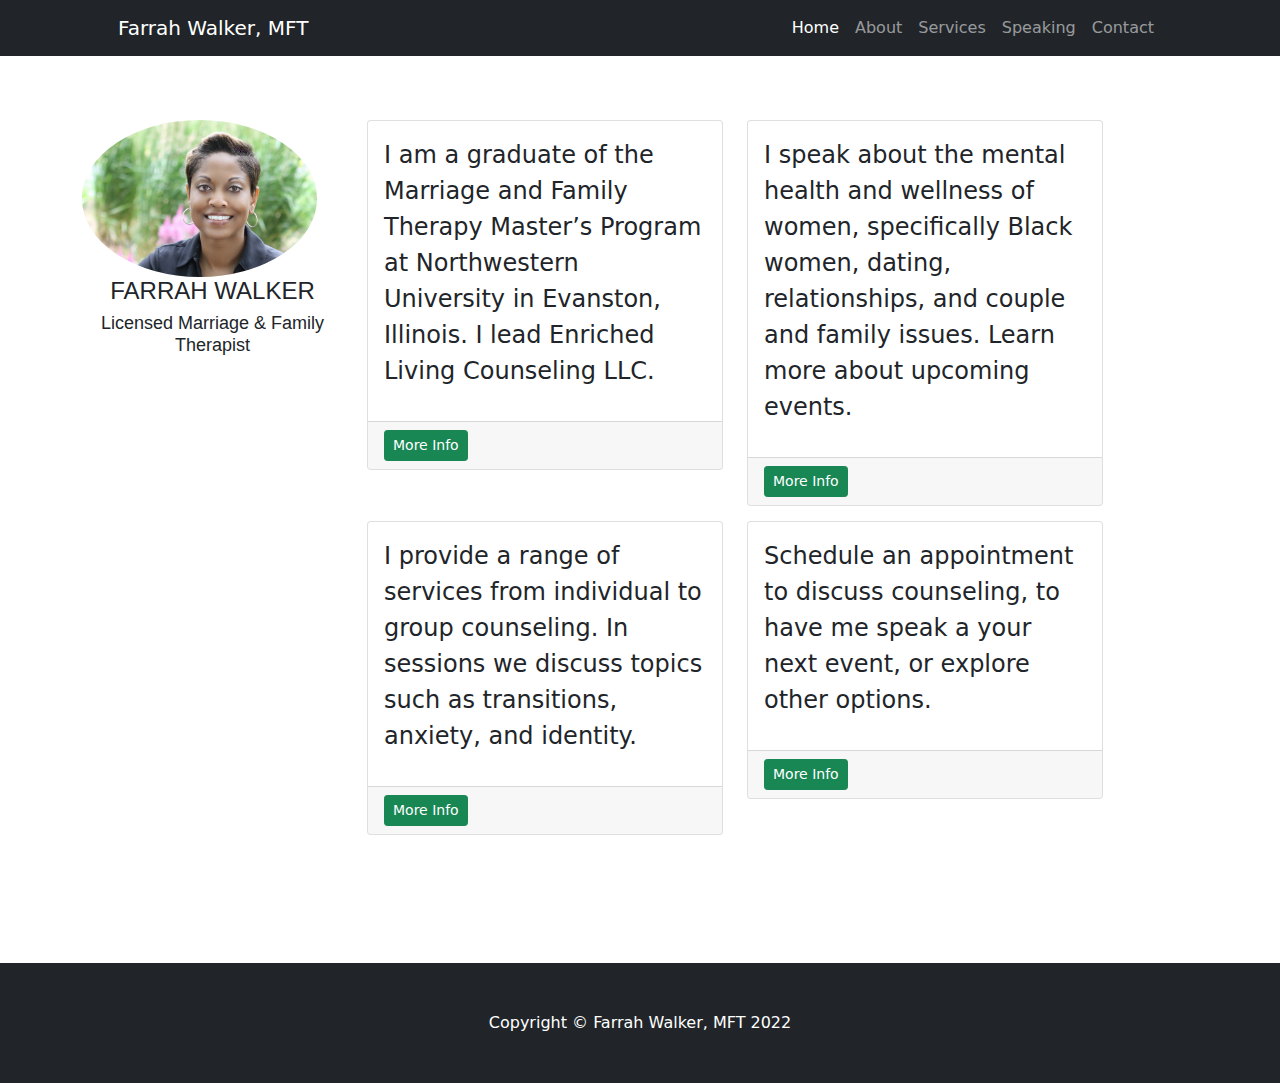
==== commit 4d032dfe: "logo and iaap swap" ====
--- a/index.html
+++ b/index.html
@@ -21,10 +21,10 @@
                 <div class="collapse navbar-collapse" id="navbarSupportedContent">
                     <ul class="navbar-nav ms-auto mb-2 mb-lg-0">
                         <li class="nav-item"><a class="nav-link active" aria-current="page" href="#!">Home</a></li>
-                        <li class="nav-item"><a class="nav-link" href="about.html">About</a></li>
-                        <li class="nav-item"><a class="nav-link" href="services.html">Services</a></li>
-                        <li class="nav-item"><a class="nav-link" href="speaking.html">Speaking</a></li>
-                        <li class="nav-item"><a class="nav-link" href="contact.html">Contact</a></li>
+                        <li class="nav-item"><a class="nav-link" href="about">About</a></li>
+                        <li class="nav-item"><a class="nav-link" href="services">Services</a></li>
+                        <li class="nav-item"><a class="nav-link" href="speaking">Speaking</a></li>
+                        <li class="nav-item"><a class="nav-link" href="contact">Contact</a></li>
                     </ul>
                 </div>
             </div>
@@ -36,7 +36,7 @@
                     <img class="rounded-circle" src="img/header.jpg" width="90%" alt="farrah with short hair, smiling and wearing glasses"></img>
                     <h1 class="text-center">Farrah Walker</h1>
                     <h2 class="text-center">Licensed Marriage & Family Therapist</h2>
-                    <img class="mx-auto d-block" src="img/TFBG-Logo-Wine.PNG" alt="therapy for black girls logo" width="150px">
+                    
                 </div> <!-- end image column-->
 
                 <div class="col-md-8">
@@ -48,7 +48,7 @@
                                     </p>
                                 </div> <!-- end card body -->
 
-                                <div class="card-footer"><a class="btn btn-success btn-sm" href="about.html">More Info</a></div>
+                                <div class="card-footer"><a class="btn btn-success btn-sm" href="about">More Info</a></div>
                             </div> <!-- end card structure-->
                         </div> <!-- end card spacing-->
 
@@ -59,7 +59,7 @@
                                     </p>
                                 </div> <!-- end card body -->
 
-                                <div class="card-footer"><a class="btn btn-success btn-sm" href="speaking.html">More Info</a></div>
+                                <div class="card-footer"><a class="btn btn-success btn-sm" href="speaking">More Info</a></div>
                             </div> <!-- end card structure-->
                         </div> <!-- end card spacing-->
                     </div> <!-- end 1st card row-->
@@ -72,7 +72,7 @@
                                     </p>
                                 </div> <!-- end card body -->
 
-                                <div class="card-footer"><a class="btn btn-success btn-sm" href="services.html">More Info</a></div>
+                                <div class="card-footer"><a class="btn btn-success btn-sm" href="services">More Info</a></div>
                             </div> <!-- end card structure-->
                         </div> <!-- end card spacing-->
 
@@ -83,7 +83,7 @@
                                     </p>
                                 </div> <!-- end card body -->
 
-                                <div class="card-footer"><a class="btn btn-success btn-sm" href="contacts.html">More Info</a></div>
+                                <div class="card-footer"><a class="btn btn-success btn-sm" href="contact">More Info</a></div>
                             </div> <!-- end card structure-->
                         </div> <!-- end card spacing-->
                     </div> <!-- end 2nd card row-->
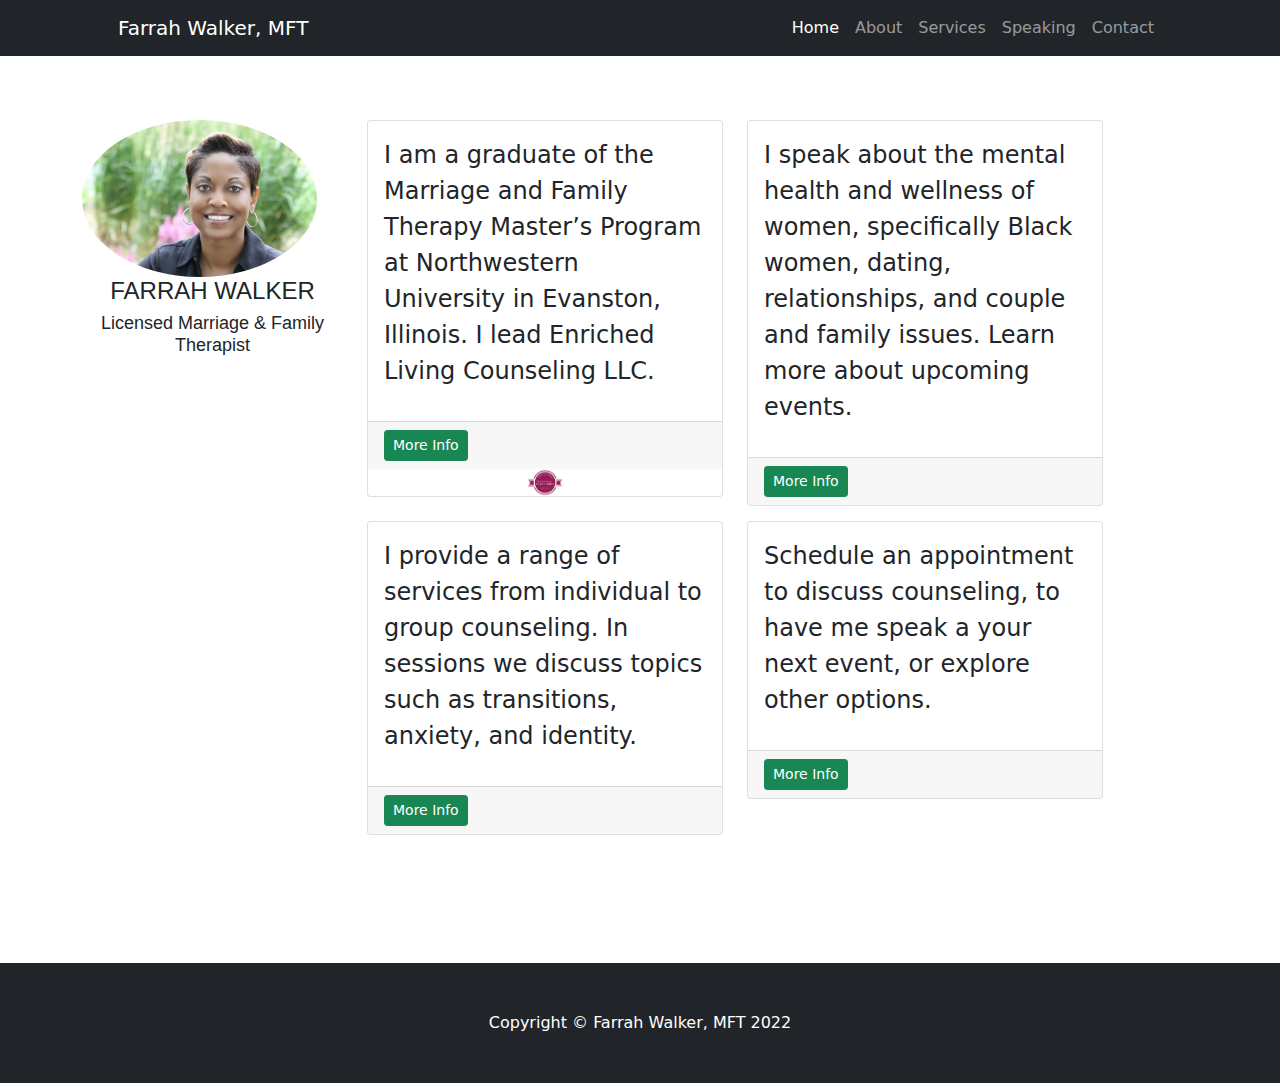
==== commit df282c2c: "logo in footer, spelled out email" ====
--- a/index.html
+++ b/index.html
@@ -49,6 +49,7 @@
                                 </div> <!-- end card body -->
 
                                 <div class="card-footer"><a class="btn btn-success btn-sm" href="about">More Info</a></div>
+                                <img class="d-block mx-auto" src="img/TFBG-Logo-Wine.PNG" alt="therapy for black girls logo" width="10%">
                             </div> <!-- end card structure-->
                         </div> <!-- end card spacing-->
 
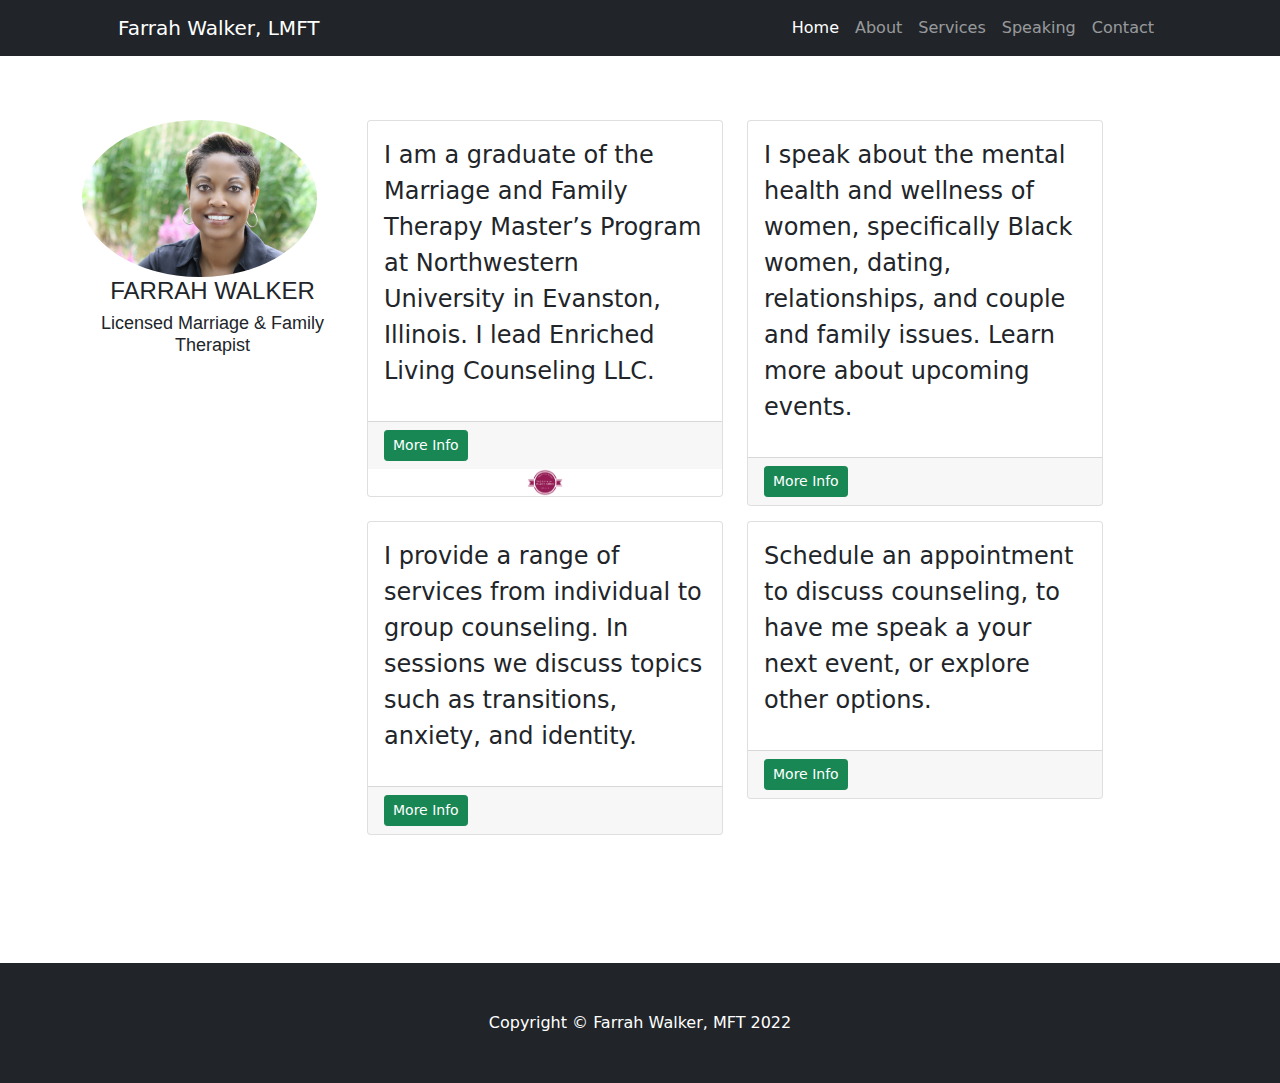
==== commit 0d0f82c7: "change to lmft, secure email,typo" ====
--- a/index.html
+++ b/index.html
@@ -5,7 +5,7 @@
         <meta name="viewport" content="width=device-width, initial-scale=1, shrink-to-fit=no" />
         <meta name="description" content="" />
         <meta name="author" content="" />
-        <title>Farrah Walker, MFT</title>
+        <title>Farrah Walker, LMFT</title>
         <!-- Favicon-->
         <link rel="icon" type="image/x-icon" href="assets/favicon.ico" />
         <!-- Core theme CSS (includes Bootstrap)-->
@@ -16,7 +16,7 @@
         <!-- Responsive navbar-->
         <nav class="navbar navbar-expand-lg navbar-dark bg-dark">
             <div class="container px-5">
-                <a class="navbar-brand" href="#!">Farrah Walker, MFT</a>
+                <a class="navbar-brand" href="#!">Farrah Walker, LMFT</a>
                 <button class="navbar-toggler" type="button" data-bs-toggle="collapse" data-bs-target="#navbarSupportedContent" aria-controls="navbarSupportedContent" aria-expanded="false" aria-label="Toggle navigation"><span class="navbar-toggler-icon"></span></button>
                 <div class="collapse navbar-collapse" id="navbarSupportedContent">
                     <ul class="navbar-nav ms-auto mb-2 mb-lg-0">
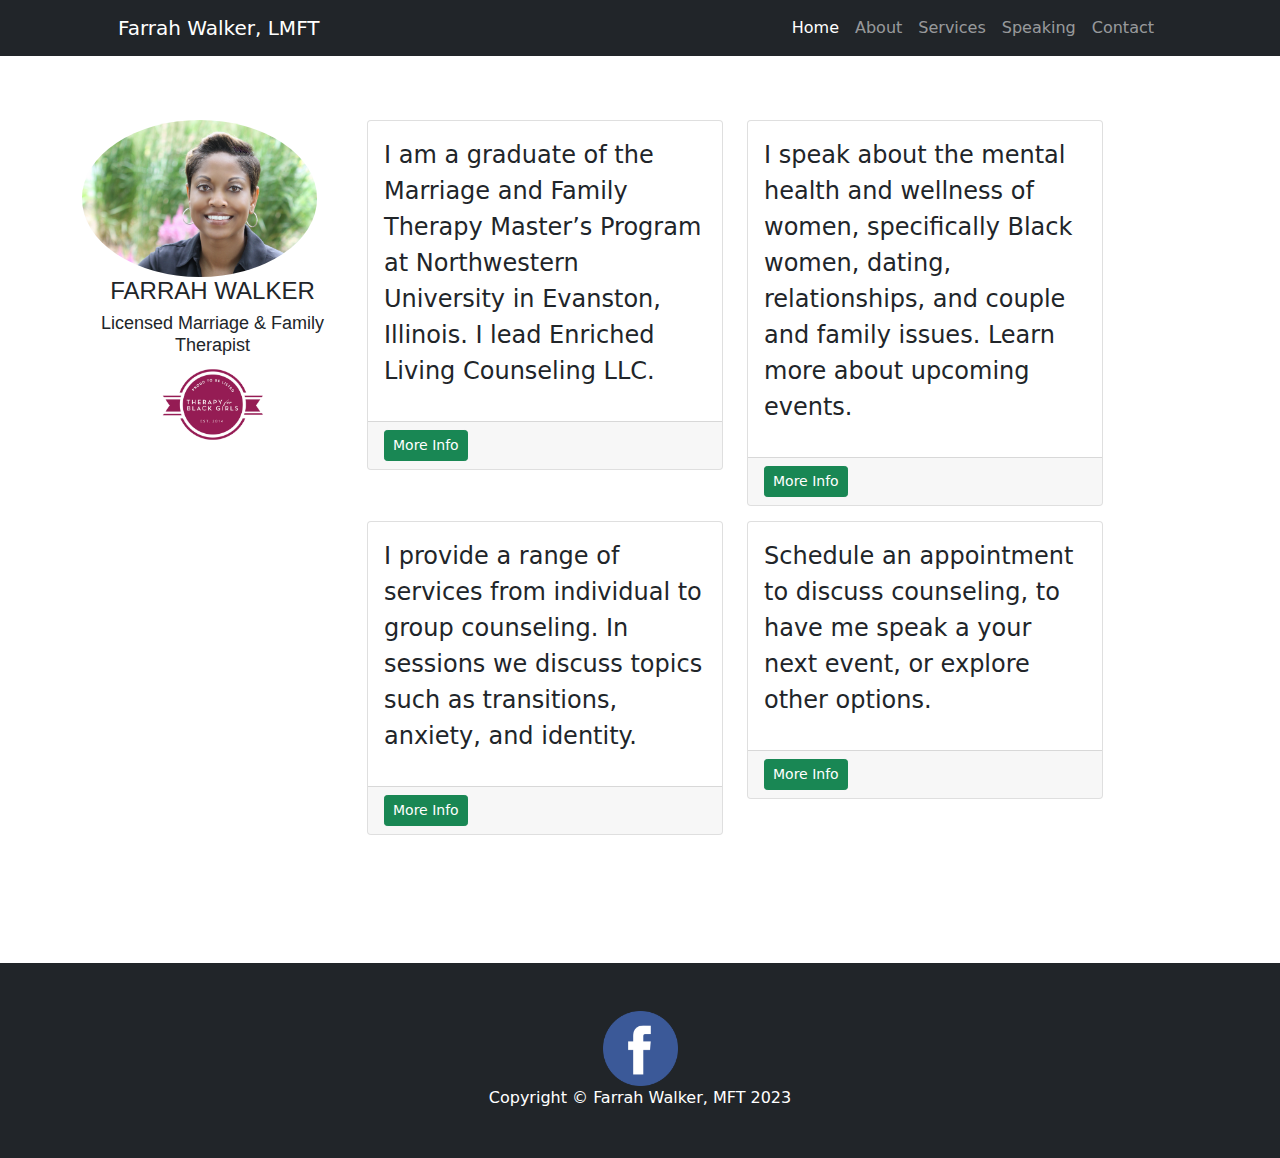
==== commit 2e5f45ce: "socials and larger tfbg" ====
--- a/index.html
+++ b/index.html
@@ -36,6 +36,7 @@
                     <img class="rounded-circle" src="img/header.jpg" width="90%" alt="farrah with short hair, smiling and wearing glasses"></img>
                     <h1 class="text-center">Farrah Walker</h1>
                     <h2 class="text-center">Licensed Marriage & Family Therapist</h2>
+                    <img class="d-block mx-auto" src="img/TFBG-Logo-Wine.PNG" alt="therapy for black girls logo" width="40%">
                     
                 </div> <!-- end image column-->
 
@@ -49,7 +50,7 @@
                                 </div> <!-- end card body -->
 
                                 <div class="card-footer"><a class="btn btn-success btn-sm" href="about">More Info</a></div>
-                                <img class="d-block mx-auto" src="img/TFBG-Logo-Wine.PNG" alt="therapy for black girls logo" width="10%">
+                                
                             </div> <!-- end card structure-->
                         </div> <!-- end card spacing-->
 
@@ -95,7 +96,11 @@
         </div>
         <!-- Footer-->
         <footer class="py-5 bg-dark">
-            <div class="container px-4 px-lg-5"><p class="m-0 text-center text-white">Copyright &copy; Farrah Walker, MFT 2022</p></div>
+            <div class="container px-4 px-lg-5">
+                <p class="m-0 text-center"><a href="https://www.facebook.com/EnrichedLivingCounseling/"><img src="img/fb.png" width="75px"></a></p>
+                <p class="m-0 text-center text-white">Copyright &copy; Farrah Walker, MFT 2023</p>
+                
+            </div>
         </footer>
         <!-- Bootstrap core JS-->
         <script src="https://cdn.jsdelivr.net/npm/bootstrap@5.1.3/dist/js/bootstrap.bundle.min.js"></script>
